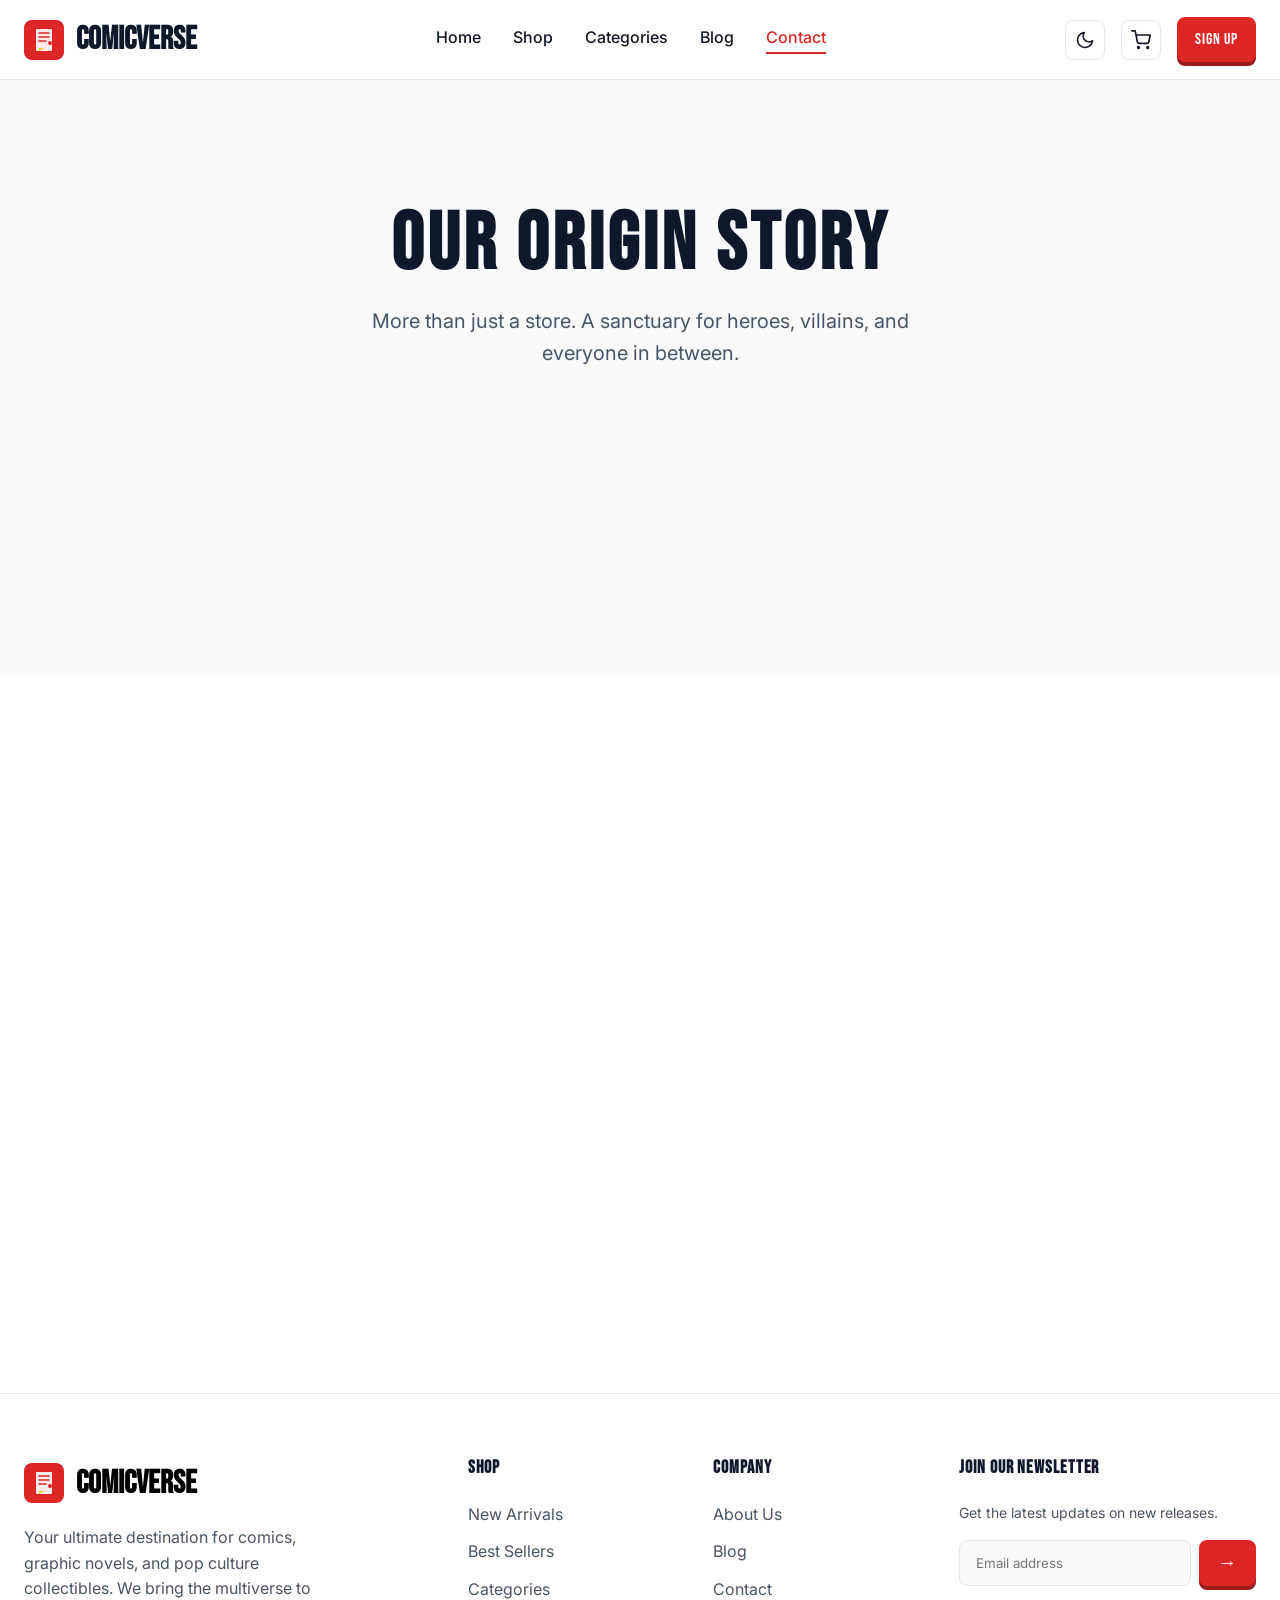
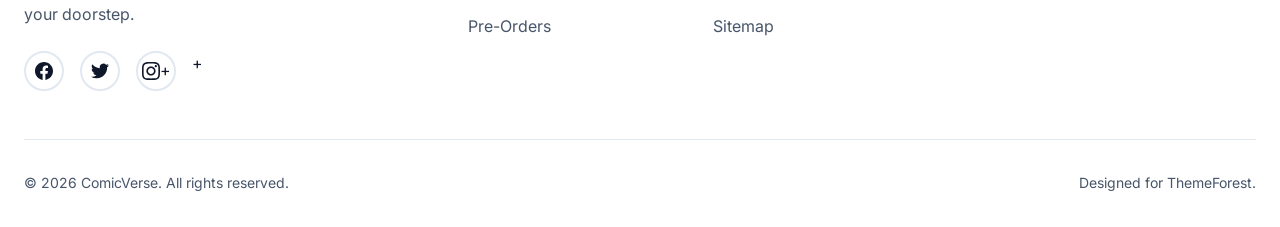
==== about.html @ 2568749a "Your commit message" ====
<!DOCTYPE html>
<html lang="en">

<head>
    <meta charset="UTF-8">
    <meta name="viewport" content="width=device-width, initial-scale=1.0">
    <title>About Us - ComicVerse</title>
    <link rel="icon" type="image/svg+xml" href="assets/images/favicon.svg">
    <link href="https://fonts.googleapis.com/css2?family=Bebas+Neue&family=Inter:wght@400;500;600;700&display=swap"
        rel="stylesheet">
    <link href="https://cdnjs.cloudflare.com/ajax/libs/bootstrap/5.3.0/css/bootstrap-grid.min.css" rel="stylesheet">
    <link rel="stylesheet" href="assets/css/style.css">
    <link rel="stylesheet" href="assets/css/dark.css">
    <link rel="stylesheet" href="assets/css/animations.css">
</head>

<body>
    <nav class="navbar">
        <div class="container nav-container">
            <a href="index.html" class="logo" style="display: flex; align-items: center; gap: 0.75rem;">
                <svg width="40" height="40" viewBox="0 0 40 40" fill="none" xmlns="http://www.w3.org/2000/svg"
                    style="flex-shrink: 0;">
                    <rect width="40" height="40" rx="8" fill="var(--color-primary)" />
                    <path
                        d="M12 10C12 9.44772 12.4477 9 13 9H27C27.5523 9 28 9.44772 28 10V30C28 30.5523 27.5523 31 27 31H13C12.4477 31 12 30.5523 12 30V10Z"
                        fill="white" opacity="0.9" />
                    <path d="M15 13H25M15 17H25M15 21H22" stroke="var(--color-primary)" stroke-width="1.5"
                        stroke-linecap="round" />
                    <circle cx="26" cy="23" r="2" fill="var(--color-primary)" />
                    <path d="M20 28L15 31V28H20Z" fill="var(--color-accent)" />
                </svg>
                <span>COMIC<span>VERSE</span></span>
            </a>

            <div class="nav-links">
                <a href="index.html" class="nav-link">Home</a>
                <a href="shop.html" class="nav-link">Shop</a>
                <a href="categories.html" class="nav-link">Categories</a>
                <a href="blog.html" class="nav-link">Blog</a>
                <a href="contact.html" class="nav-link active">Contact</a>
            </div>

            <div class="nav-actions">
                <button id="theme-toggle" class="btn-icon" aria-label="Toggle Dark Mode">
                    <span id="theme-icon">
                        <svg xmlns="http://www.w3.org/2000/svg" width="20" height="20" viewBox="0 0 24 24" fill="none"
                            stroke="currentColor" stroke-width="2" stroke-linecap="round" stroke-linejoin="round">
                            <path d="M21 12.79A9 9 0 1 1 11.21 3 7 7 0 0 0 21 12.79z"></path>
                        </svg>
                    </span>
                </button>
                <a href="cart.html" class="btn-icon" aria-label="Shopping Cart" style="position: relative;">
                    <svg xmlns="http://www.w3.org/2000/svg" width="20" height="20" viewBox="0 0 24 24" fill="none"
                        stroke="currentColor" stroke-width="2" stroke-linecap="round" stroke-linejoin="round">
                        <circle cx="9" cy="21" r="1"></circle>
                        <circle cx="20" cy="21" r="1"></circle>
                        <path d="M1 1h4l2.68 13.39a2 2 0 0 0 2 1.61h9.72a2 2 0 0 0 2-1.61L23 6H6"></path>
                    </svg>
                    <span id="cart-count"
                        style="position: absolute; top: -8px; right: -8px; background: var(--color-primary); color: white; border-radius: 50%; width: 20px; height: 20px; display: none; align-items: center; justify-content: center; font-size: 0.75rem; font-weight: 700;">0</span>
                </a>
                <a href="signup.html" class="btn btn-primary" style="font-size: 1rem; padding: 0.5rem 1rem;">Sign Up</a>
                <button id="mobile-menu-btn" class="mobile-toggle" aria-label="Toggle Menu">&#9776;</button>
            </div>
        </div>
    </nav>

    <header class="hero" style="min-height: 50vh;">
        <div class="container text-center">
            <div class="hero-content" style="margin: 0 auto;">
                <h1>Our Origin Story</h1>
                <p>More than just a store. A sanctuary for heroes, villains, and everyone in between.</p>
            </div>
        </div>
    </header>

    <section class="py-5">
        <div class="container">
            <div class="row align-items-center mb-5">
                <div class="col-lg-6 fade-up">
                    <img src="https://images.unsplash.com/photo-1560555819-219bd39d2e13?q=80&w=800"
                        style="border-radius: var(--radius-lg);" alt="Our Store">
                </div>
                <div class="col-lg-6 fade-up">
                    <h2>Founded by Fans, For Fans</h2>
                    <p class="text-secondary mb-4">
                        ComicVerse began in 2010 as a small basement collection and has grown into the city's premier
                        destination for comic culture.
                        We believe in the power of storytelling and the art of the graphic novel.
                    </p>
                    <p class="text-secondary">
                        Whether you are hunting for a Golden Age rarity or picking up this week's new releases, our team
                        of experts is here to guide you through the multiverse.
                    </p>
                </div>
            </div>
        </div>
    </section>

    <!-- Team Section -->
    <section class="py-5 bg-surface">
        <div class="container">
            <h2 class="text-center mb-5 fade-up">The Dynamic Team</h2>
            <div class="row">
                <div class="col-md-4 mb-4 fade-up text-center">
                    <div
                        style="width: 150px; height: 150px; background: #ddd; border-radius: 50%; margin: 0 auto 1rem; overflow: hidden;">
                        <img src="https://images.unsplash.com/photo-1534809027769-b00d750a6bac?q=80&w=300"
                            style="width: 100%; height: 100%; object-fit: cover;">
                    </div>
                    <h4>Stan Lee</h4>
                    <p class="text-secondary">Chief Editor (In Spirit)</p>
                </div>
                <div class="col-md-4 mb-4 fade-up text-center">
                    <div
                        style="width: 150px; height: 150px; background: #ddd; border-radius: 50%; margin: 0 auto 1rem; overflow: hidden;">
                        <img src="https://images.unsplash.com/photo-1588497859426-e25f32420957?q=80&w=300"
                            style="width: 100%; height: 100%; object-fit: cover;">
                    </div>
                    <h4>Jack Kirby</h4>
                    <p class="text-secondary">Visual Director</p>
                </div>
                <div class="col-md-4 mb-4 fade-up text-center">
                    <div
                        style="width: 150px; height: 150px; background: #ddd; border-radius: 50%; margin: 0 auto 1rem; overflow: hidden;">
                        <img src="https://images.unsplash.com/photo-1618331835717-801e976710b2?q=80&w=300"
                            style="width: 100%; height: 100%; object-fit: cover;">
                    </div>
                    <h4>Alan Moore</h4>
                    <p class="text-secondary">Narrative Lead</p>
                </div>
            </div>
        </div>
    </section>

    <footer class="footer">
        <div class="container">
            <div class="footer-grid">
                <div>
                    <div class="footer-logo"
                        style="display: flex; align-items: center; gap: 0.75rem; margin-bottom: 1rem; font-family: var(--font-heading); font-size: 2rem; font-weight: 700;">
                        <svg width="40" height="40" viewBox="0 0 40 40" fill="none" xmlns="http://www.w3.org/2000/svg"
                            style="flex-shrink: 0;">
                            <rect width="40" height="40" rx="8" fill="var(--color-primary)" />
                            <path
                                d="M12 10C12 9.44772 12.4477 9 13 9H27C27.5523 9 28 9.44772 28 10V30C28 30.5523 27.5523 31 27 31H13C12.4477 31 12 30.5523 12 30V10Z"
                                fill="white" opacity="0.9" />
                            <path d="M15 13H25M15 17H25M15 21H22" stroke="var(--color-primary)" stroke-width="1.5"
                                stroke-linecap="round" />
                            <circle cx="26" cy="23" r="2" fill="var(--color-primary)" />
                            <path d="M20 28L15 31V28H20Z" fill="var(--color-accent)" />
                        </svg>
                        <span
                            style="color: #000000; font-family: var(--font-heading); font-size: 2rem; font-weight: 700;">COMIC<span
                                style="color: #000000;">VERSE</span></span>
                    </div>
                    <p style="color: var(--color-text-secondary); max-width: 300px;">
                        Your ultimate destination for comics, graphic novels, and pop culture collectibles.
                        We bring the multiverse to your doorstep.
                    </p>
                    <div class="footer-social" style="margin-top: 1.5rem; display: flex; gap: 1rem;">
                        <a href="https://facebook.com" target="_blank" rel="noopener noreferrer"
                            style="display: inline-flex; align-items: center; justify-content: center; width: 40px; height: 40px; border-radius: 50%; background: var(--color-surface); border: 2px solid var(--color-border); color: var(--color-text-primary); transition: all 0.3s ease; text-decoration: none;"
                            onmouseover="this.style.background='var(--color-primary)'; this.style.borderColor='var(--color-primary)'; this.style.color='white';"
                            onmouseout="this.style.background='var(--color-surface)'; this.style.borderColor='var(--color-border)'; this.style.color='var(--color-text-primary)';">
                            <svg xmlns="http://www.w3.org/2000/svg" width="18" height="18" viewBox="0 0 24 24"
                                fill="currentColor">
                                <path
                                    d="M24 12.073c0-6.627-5.373-12-12-12s-12 5.373-12 12c0 5.99 4.388 10.954 10.125 11.854v-8.385H7.078v-3.47h3.047V9.43c0-3.007 1.792-4.669 4.533-4.669 1.312 0 2.686.235 2.686.235v2.953H15.83c-1.491 0-1.956.925-1.956 1.874v2.25h3.328l-.532 3.47h-2.796v8.385C19.612 23.027 24 18.062 24 12.073z" />
                            </svg>
                        </a>
                        <a href="https://twitter.com" target="_blank" rel="noopener noreferrer"
                            style="display: inline-flex; align-items: center; justify-content: center; width: 40px; height: 40px; border-radius: 50%; background: var(--color-surface); border: 2px solid var(--color-border); color: var(--color-text-primary); transition: all 0.3s ease; text-decoration: none;"
                            onmouseover="this.style.background='var(--color-primary)'; this.style.borderColor='var(--color-primary)'; this.style.color='white';"
                            onmouseout="this.style.background='var(--color-surface)'; this.style.borderColor='var(--color-border)'; this.style.color='var(--color-text-primary)';">
                            <svg xmlns="http://www.w3.org/2000/svg" width="18" height="18" viewBox="0 0 24 24"
                                fill="currentColor">
                                <path
                                    d="M23.953 4.57a10 10 0 01-2.825.775 4.958 4.958 0 002.163-2.723c-.951.555-2.005.959-3.127 1.184a4.92 4.92 0 00-8.384 4.482C7.69 8.095 4.067 6.13 1.64 3.162a4.822 4.822 0 00-.666 2.475c0 1.71.87 3.213 2.188 4.096a4.904 4.904 0 01-2.228-.616v.06a4.923 4.923 0 003.946 4.827 4.996 4.996 0 01-2.212.085 4.936 4.936 0 004.604 3.417 9.867 9.867 0 01-6.102 2.105c-.39 0-.779-.023-1.17-.067a13.995 13.995 0 007.557 2.209c9.053 0 13.998-7.496 13.998-13.985 0-.21 0-.42-.015-.63A9.935 9.935 0 0024 4.59z" />
                            </svg>
                        </a>
                        <a href="https://instagram.com" target="_blank" rel="noopener noreferrer"
                            style="display: inline-flex; align-items: center; justify-content: center; width: 40px; height: 40px; border-radius: 50%; background: var(--color-surface); border: 2px solid var(--color-border); color: var(--color-text-primary); transition: all 0.3s ease; text-decoration: none;"
                            onmouseover="this.style.background='var(--color-primary)'; this.style.borderColor='var(--color-primary)'; this.style.color='white';"
                            onmouseout="this.style.background='var(--color-surface)'; this.style.borderColor='var(--color-border)'; this.style.color='var(--color-text-primary)';">
                            <svg xmlns="http://www.w3.org/2000/svg" width="18" height="18" viewBox="0 0 24 24"
                                fill="currentColor">
                                <path
                                    d="M12 2.163c3.204 0 3.584.012 4.85.07 3.252.148 4.771 1.691 4.919 4.919.058 1.265.069 1.645.069 4.849 0 3.205-.012 3.584-.069 4.849-.149 3.225-1.664 4.771-4.919 4.919-1.266.058-1.644.07-4.85.07-3.204 0-3.584-.012-4.849-.07-3.26-.149-4.771-1.699-4.919-4.92-.058-1.265-.07-1.644-.07-4.849 0-3.204.013-3.583.07-4.849.149-3.227 1.664-4.771 4.919-4.919 1.266-.057 1.645-.069 4.849-.069zm0-2.163c-3.259 0-3.667.014-4.947.072-4.358.2-6.78 2.618-6.98 6.98-.059 1.281-.073 1.689-.073 4.948 0 3.259.014 3.668.072 4.948.2 4.358 2.618 6.78 6.98 6.98 1.281.058 1.689.072 4.948.072 3.259 0 3.668-.014 4.948-.072 4.354-.2 6.782-2.618 6.979-6.98.059-1.28.073-1.689.073-4.948 0-3.259-.014-3.667-.072-4.947-.196-4.354-2.617-6.78-6.979-6.98-1.281-.059-1.69-.073-4.949-.073zm0 5.838c-3.403 0-6.162 2.759-6.162 6.162s2.759 6.163 6.162 6.163 6.162-2.759 6.162-6.163c0-3.403-2.759-6.162-6.162-6.162zm0 10.162c-2.209 0-4-1.79-4-4 0-2.209 1.791-4 4-4s4 1.791 4 4c0 2.21-1.791 4-4 4zm6.406-11.845c-.796 0-1.441.645-1.441 1.44s.645 1.44 1.441 1.44c.795 0 1.439-.645 1.439-1.44s-.644-1.44-1.439-1.44z" />
                                +
                            </svg>
                            + </a>
                        +
                    </div>
                </div>
                <div>
                    <h4 class="footer-heading">Shop</h4>
                    <ul class="footer-links">
                        <li><a href="shop.html">New Arrivals</a></li>
                        <li><a href="shop.html">Best Sellers</a></li>
                        <li><a href="categories.html">Categories</a></li>
                        <li><a href="shop.html">Pre-Orders</a></li>
                    </ul>
                </div>
                <div>
                    <h4 class="footer-heading">Company</h4>
                    <ul class="footer-links">
                        <li><a href="about.html">About Us</a></li>
                        <li><a href="blog.html">Blog</a></li>
                        <li><a href="contact.html">Contact</a></li>
                        <li><a href="index.html">Sitemap</a></li>
                    </ul>
                </div>
                <div>
                    <h4 class="footer-heading">Join Our Newsletter</h4>
                    <p style="font-size: 0.875rem; color: var(--color-text-secondary); margin-bottom: 1rem;">Get the
                        latest updates on new releases.</p>
                    <form action="#" style="display: flex; gap: 0.5rem;">
                        <input type="email" placeholder="Email address" class="form-control"
                            style="border-radius: var(--radius-sm);">
                        <button type="submit" class="btn btn-primary" style="padding: 0.5rem 1rem;">&rarr;</button>
                    </form>
                </div>
            </div>
            <div
                style="border-top: 1px solid var(--color-border); padding-top: 2rem; display: flex; justify-content: space-between; flex-wrap: wrap; gap: 1rem; color: var(--color-text-secondary); font-size: 0.875rem;">
                <div>&copy; 2026 ComicVerse. All rights reserved.</div>
                <div>Designed for ThemeForest.</div>
            </div>
        </div>
    </footer>
    <script src="assets/js/theme-toggle.js"></script>
    <script src="assets/js/animations.js"></script>
    <script src="assets/js/cart.js"></script>
</body>

</html>
---- assets/css/style.css ----
/* 
 * Comic Book Store - Main Stylesheet
 * Version: 1.0.0
 */

:root {
    /* Color Palette - Light Mode */
    --color-primary: #DC2626;
    /* Comic Red */
    --color-secondary: #2563EB;
    /* Hero Blue */
    --color-accent: #FACC15;
    /* Yellow Pop */
    --color-background: #F8FAFC;
    --color-surface: #FFFFFF;
    --color-text-primary: #0F172A;
    --color-text-secondary: #475569;
    --color-border: #E2E8F0;

    /* Typography */
    --font-heading: 'Bebas Neue', display, sans-serif;
    --font-body: 'Inter', sans-serif;

    /* Spacing & Layout */
    --container-width: 1280px;
    --header-height: 80px;
    --radius-sm: 8px;
    --radius-md: 12px;
    --radius-lg: 24px;

    /* Shadows */
    --shadow-sm: 0 1px 2px 0 rgb(0 0 0 / 0.05);
    --shadow-md: 0 4px 6px -1px rgb(0 0 0 / 0.1);
    --shadow-lg: 0 10px 15px -3px rgb(0 0 0 / 0.1);
    --shadow-comic: 4px 4px 0px 0px var(--color-primary);
    /* Comic style hard shadow for accents */
}

/* Reset & Base */
*,
*::before,
*::after {
    box-sizing: border-box;
    margin: 0;
    padding: 0;
}

html {
    scroll-behavior: smooth;
    font-size: 16px;
}

body {
    background-color: var(--color-background);
    color: var(--color-text-primary);
    font-family: var(--font-body);
    line-height: 1.6;
    -webkit-font-smoothing: antialiased;
    transition: background-color 0.3s ease, color 0.3s ease;
    overflow-x: hidden;
}

h1,
h2,
h3,
h4,
h5,
h6 {
    font-family: var(--font-heading);
    letter-spacing: 0.05em;
    line-height: 1.1;
    margin-bottom: 1rem;
    text-transform: uppercase;
}

a {
    text-decoration: none;
    color: inherit;
    transition: color 0.2s ease;
}

img {
    max-width: 100%;
    height: auto;
    display: block;
}

ul {
    list-style: none;
}

/* Utilities */
.container {
    width: 100%;
    max-width: var(--container-width);
    margin: 0 auto;
    padding: 0 1.5rem;
}

.text-primary {
    color: var(--color-primary) !important;
}

.text-center {
    text-align: center !important;
}

.text-secondary {
    color: var(--color-secondary) !important;
}

.text-accent {
    color: var(--color-accent) !important;
}

.bg-surface {
    background-color: var(--color-surface);
}

/* Buttons */
.btn {
    display: inline-flex;
    align-items: center;
    justify-content: center;
    padding: 0.75rem 1.5rem;
    font-family: var(--font-heading);
    font-size: 1.25rem;
    letter-spacing: 0.05em;
    text-transform: uppercase;
    border-radius: var(--radius-sm);
    transition: all 0.3s cubic-bezier(0.4, 0, 0.2, 1);
    cursor: pointer;
    border: 2px solid transparent;
}

.btn-primary {
    background-color: var(--color-primary);
    color: white;
    border-color: var(--color-primary);
    box-shadow: 0 4px 0 0 #991B1B;
    /* Darker red */
}

.btn-primary:active {
    transform: translateY(4px);
    box-shadow: none;
}

.btn-secondary {
    background-color: var(--color-secondary);
    color: white;
    border-color: var(--color-secondary);
}

.btn-outline {
    background-color: transparent;
    border-color: var(--color-text-primary);
    color: var(--color-text-primary);
}

.btn-outline:hover {
    background-color: var(--color-text-primary);
    color: var(--color-background);
}

/* Header & Navbar */
.navbar {
    height: var(--header-height);
    background-color: var(--color-surface);
    border-bottom: 1px solid var(--color-border);
    position: sticky;
    top: 0;
    z-index: 1000;
    transition: background-color 0.3s ease, border-color 0.3s ease;
}

.nav-container {
    height: 100%;
    display: flex;
    align-items: center;
    justify-content: space-between;
}

.logo {
    font-family: var(--font-heading);
    font-size: 2rem;
    font-weight: 700;
    color: var(--color-primary);
}

.logo span {
    color: var(--color-text-primary);
}

.nav-links {
    display: flex;
    gap: 2rem;
    align-items: center;
}

.nav-link {
    font-weight: 500;
    font-size: 1rem;
    color: var(--color-text-primary);
    position: relative;
    padding-bottom: 0.25rem;
}

.nav-link:hover {
    color: var(--color-primary);
}

.nav-link.active {
    color: var(--color-primary);
}

.nav-link.active::after {
    content: '';
    position: absolute;
    bottom: 0;
    left: 0;
    right: 0;
    height: 2px;
    background-color: var(--color-primary);
}

/* Dropdown Menu - Added */
.dropdown {
    position: relative;
    padding: 1rem 0;
    /* Add padding to increase hover area */
}

.dropdown-menu {
    position: absolute;
    top: 100%;
    left: 0;
    background-color: var(--color-surface);
    min-width: 200px;
    box-shadow: var(--shadow-lg);
    border: 1px solid var(--color-border);
    border-radius: var(--radius-sm);
    padding: 0.5rem 0;
    opacity: 0;
    visibility: hidden;
    transform: translateY(10px);
    transition: all 0.2s ease;
    z-index: 1001;
    /* Ensure on top */
}

.dropdown:hover .dropdown-menu {
    opacity: 1;
    visibility: visible;
    transform: translateY(0);
}

.dropdown-item {
    display: block;
    padding: 0.75rem 1.5rem;
    color: var(--color-text-primary);
    font-weight: 500;
    transition: background-color 0.2s;
}

.dropdown-item:hover {
    background-color: var(--color-background);
    color: var(--color-primary);
}

.nav-actions {
    display: flex;
    align-items: center;
    gap: 1rem;
}

/* Icon Buttons */
.btn-icon {
    display: flex;
    align-items: center;
    justify-content: center;
    width: 40px;
    height: 40px;
    padding: 0;
    background: transparent;
    border: 1px solid var(--color-border);
    border-radius: var(--radius-sm);
    color: var(--color-text-primary);
    cursor: pointer;
    transition: all 0.2s ease;
    text-decoration: none;
}

.btn-icon:hover {
    background: var(--color-background);
    border-color: var(--color-primary);
    color: var(--color-primary);
    transform: translateY(-1px);
    box-shadow: var(--shadow-sm);
}

/* Theme Toggle Button - Enhanced Design */
#theme-toggle {
    position: relative;
    overflow: hidden;
}

#theme-toggle::before {
    content: '';
    position: absolute;
    top: 50%;
    left: 50%;
    width: 0;
    height: 0;
    border-radius: 50%;
    background: var(--color-primary);
    opacity: 0;
    transform: translate(-50%, -50%);
    transition: width 0.3s ease, height 0.3s ease, opacity 0.3s ease;
}

#theme-toggle:hover::before {
    width: 100%;
    height: 100%;
    opacity: 0.1;
}

#theme-toggle #theme-icon {
    position: relative;
    z-index: 1;
    display: flex;
    align-items: center;
    justify-content: center;
}

#theme-toggle #theme-icon svg {
    transition: transform 0.3s ease;
}

#theme-toggle:hover #theme-icon svg {
    transform: rotate(15deg);
}

/* Glassmorphism Classes (Restricted use) */
.glass-panel {
    background: rgba(255, 255, 255, 0.08);
    /* Fallback */
    backdrop-filter: blur(12px);
    -webkit-backdrop-filter: blur(12px);
    border: 1px solid rgba(255, 255, 255, 0.1);
}

/* Cards (Product / Comic) */
.comic-card {
    background: var(--color-surface);
    border-radius: var(--radius-md);
    overflow: hidden;
    border: 1px solid var(--color-border);
    transition: transform 0.3s ease, box-shadow 0.3s ease;
    height: 100%;
    display: flex;
    flex-direction: column;
}

.comic-card:hover {
    transform: translateY(-8px);
    box-shadow: var(--shadow-lg);
}

.comic-image-wrapper {
    position: relative;
    overflow: hidden;
    padding-top: 150%;
    /* 2:3 aspect ratio standardized */
}

.comic-image {
    position: absolute;
    top: 0;
    left: 0;
    width: 100%;
    height: 100%;
    object-fit: cover;
    transition: transform 0.5s ease;
}

.comic-card:hover .comic-image {
    transform: scale(1.05);
}

.comic-content {
    padding: 1.5rem;
    flex-grow: 1;
    display: flex;
    flex-direction: column;
}

.comic-category {
    color: var(--color-secondary);
    font-size: 0.875rem;
    font-weight: 600;
    margin-bottom: 0.5rem;
    text-transform: uppercase;
}

.comic-title {
    font-family: var(--font-heading);
    font-size: 1.5rem;
    margin-bottom: 0.5rem;
    color: var(--color-text-primary);
}

.comic-price {
    font-weight: 700;
    font-size: 1.25rem;
    color: var(--color-primary);
    margin-top: auto;
}

/* Hero Section */
.hero {
    position: relative;
    padding: 6rem 0;
    overflow: hidden;
    min-height: 80vh;
    display: flex;
    align-items: center;
}

.hero-content {
    max-width: 600px;
    z-index: 2;
}

.hero h1 {
    font-size: 5rem;
    line-height: 0.9;
    margin-bottom: 1.5rem;
    text-shadow: 2px 2px 0px var(--color-background);
}

.hero p {
    font-size: 1.25rem;
    color: var(--color-text-secondary);
    margin-bottom: 2rem;
}

/* Footer */
.footer {
    background-color: var(--color-surface);
    padding: 4rem 0 2rem;
    border-top: 1px solid var(--color-border);
    margin-top: auto;
}

.footer-grid {
    display: grid;
    grid-template-columns: 2fr 1fr 1fr 1.5fr;
    gap: 3rem;
    margin-bottom: 3rem;
}

.footer-logo {
    font-family: var(--font-heading);
    font-size: 1.5rem;
    color: var(--color-primary);
    margin-bottom: 1rem;
}

.footer-heading {
    font-size: 1.125rem;
    font-weight: 600;
    margin-bottom: 1.5rem;
}

.footer-links li {
    margin-bottom: 0.75rem;
}

.footer-links a {
    color: var(--color-text-secondary);
}

.footer-links a:hover {
    color: var(--color-primary);
}

/* Forms */
.form-control {
    width: 100%;
    padding: 0.875rem 1rem;
    border: 1px solid var(--color-border);
    border-radius: var(--radius-sm);
    background: var(--color-background);
    color: var(--color-text-primary);
    font-family: var(--font-body);
    transition: border-color 0.2s;
}

.form-control:focus {
    outline: none;
    border-color: var(--color-secondary);
    box-shadow: 0 0 0 3px rgba(37, 99, 235, 0.1);
}

/* Auth Pages */
.auth-wrapper {
    min-height: calc(100vh - var(--header-height));
    display: flex;
    align-items: center;
    justify-content: center;
    padding: 2rem;
    background-color: var(--color-background);
}

.auth-card {
    background: var(--color-surface);
    padding: 3rem;
    width: 100%;
    max-width: 450px;
    border-radius: var(--radius-md);
    box-shadow: var(--shadow-lg);
    border: 1px solid var(--color-border);
}

/* Mobile Menu Toggle Button */
.mobile-toggle {
    display: none;
    background: none;
    border: none;
    font-size: 1.5rem;
    color: var(--color-text-primary);
    cursor: pointer;
    padding: 0.5rem;
    z-index: 1002;
}

.mobile-toggle:hover {
    color: var(--color-primary);
}

/* Responsive adjustments */
@media (max-width: 1024px) {

    /* Tablet and below */
    .mobile-toggle {
        display: block;
    }

    .navbar .nav-links {
        position: fixed;
        top: var(--header-height);
        left: 0;
        right: 0;
        background-color: var(--color-surface);
        border-bottom: 1px solid var(--color-border);
        flex-direction: column;
        align-items: flex-start;
        padding: 2rem 1.5rem;
        gap: 0;
        box-shadow: var(--shadow-lg);
        transform: translateY(-100%);
        opacity: 0;
        visibility: hidden;
        transition: transform 0.3s ease, opacity 0.3s ease, visibility 0.3s ease;
        z-index: 1001;
        max-height: calc(100vh - var(--header-height));
        overflow-y: auto;
    }

    .navbar .nav-links.active {
        transform: translateY(0);
        opacity: 1;
        visibility: visible;
    }

    .navbar .nav-links .nav-link {
        width: 100%;
        padding: 1rem 0;
        border-bottom: 1px solid var(--color-border);
        display: block;
    }

    .navbar .nav-links .nav-link:last-child {
        border-bottom: none;
    }

    /* Keep theme toggle and cart visible, hide Login and Sign Up on mobile */
    .navbar .nav-actions .nav-link,
    .navbar .nav-actions .btn {
        display: none;
    }

    .navbar .nav-actions .btn-icon {
        display: flex;
    }

    /* Dropdown menu adjustments for mobile */
    .dropdown {
        width: 100%;
    }

    .dropdown-menu {
        position: static;
        opacity: 1;
        visibility: visible;
        transform: none;
        box-shadow: none;
        border: none;
        border-top: 1px solid var(--color-border);
        margin-top: 0.5rem;
        padding-left: 1rem;
        display: none;
    }

    .dropdown.active .dropdown-menu {
        display: block;
    }

    .dropdown .nav-link {
        display: flex;
        justify-content: space-between;
        align-items: center;
    }
}

@media (max-width: 768px) {
    .hero h1 {
        font-size: 3rem;
    }

    .footer-grid {
        grid-template-columns: 1fr;
        gap: 2rem;
    }

    .navbar .nav-actions {
        gap: 0.5rem;
    }
}
---- assets/css/dark.css ----
/* 
 * Comic Book Store - Dark Mode Styles
 * Version: 1.0.0
 */

body.dark-mode {
    --color-background: #020617;
    --color-surface: #0f172a;
    /* Slightly lighter than bg for contrast, or use glass */
    --color-text-primary: #F8FAFC;
    --color-text-secondary: #CBD5E1;
    --color-border: #1e293b;
    --shadow-sm: 0 1px 2px 0 rgb(0 0 0 / 0.5);
    --shadow-md: 0 4px 6px -1px rgb(0 0 0 / 0.5);
    --shadow-lg: 0 10px 15px -3px rgb(0 0 0 / 0.5);
}

/* Specific overrides for Dark Mode */
body.dark-mode .comic-card {
    background: rgba(255, 255, 255, 0.03);
    border-color: rgba(255, 255, 255, 0.1);
}

body.dark-mode .btn-outline {
    border-color: var(--color-text-primary);
    color: var(--color-text-primary);
}

body.dark-mode .btn-outline:hover {
    background-color: var(--color-text-primary);
    color: var(--color-background);
}

body.dark-mode .glass-panel {
    background: rgba(0, 0, 0, 0.4);
    border: 1px solid rgba(255, 255, 255, 0.05);
}

body.dark-mode .form-control {
    background-color: rgba(255, 255, 255, 0.05);
    border-color: rgba(255, 255, 255, 0.1);
    color: var(--color-text-primary);
}

body.dark-mode .form-control:focus {
    border-color: var(--color-secondary);
}

/* Footer brand name white in dark mode */
body.dark-mode .footer-logo span {
    color: #FFFFFF !important;
}

body.dark-mode .footer-logo span span {
    color: #FFFFFF !important;
}

/* Theme toggle button in dark mode */
body.dark-mode #theme-toggle {
    border-color: var(--color-border);
    color: var(--color-text-primary);
    background: rgba(255, 255, 255, 0.05);
}

body.dark-mode #theme-toggle:hover {
    background: rgba(255, 255, 255, 0.1);
    border-color: var(--color-primary);
    color: var(--color-primary);
}

body.dark-mode #theme-icon {
    color: var(--color-text-primary);
}

body.dark-mode #theme-icon svg {
    stroke: var(--color-text-primary);
}

/* Ensure images have slight opacity shift if overly bright? Optional. */
---- assets/css/animations.css ----
/* 
 * Comic Book Store - Animations
 * Version: 1.0.0
 * GSAP targets and CSS transitions
 */

/* Fade Up Initial State for GSAP */
.fade-up {
    opacity: 0;
    transform: translateY(30px);
    visibility: hidden;
    /* JavaScript will remove this or handle it */
}

/* Image Zoom (CSS only as requested as allowed) */
.img-zoom-container {
    overflow: hidden;
}

.img-zoom-container img {
    transition: transform 0.6s cubic-bezier(0.25, 0.46, 0.45, 0.94);
}

.img-zoom-container:hover img {
    transform: scale(1.1);
}

/* Micro-interactions */
.nav-link {
    position: relative;
}

.nav-link::after {
    content: '';
    position: absolute;
    width: 0;
    height: 2px;
    bottom: -4px;
    left: 0;
    background-color: var(--color-primary);
    transition: width 0.3s ease;
}

.nav-link:hover::after,
.nav-link.active::after {
    width: 100%;
}
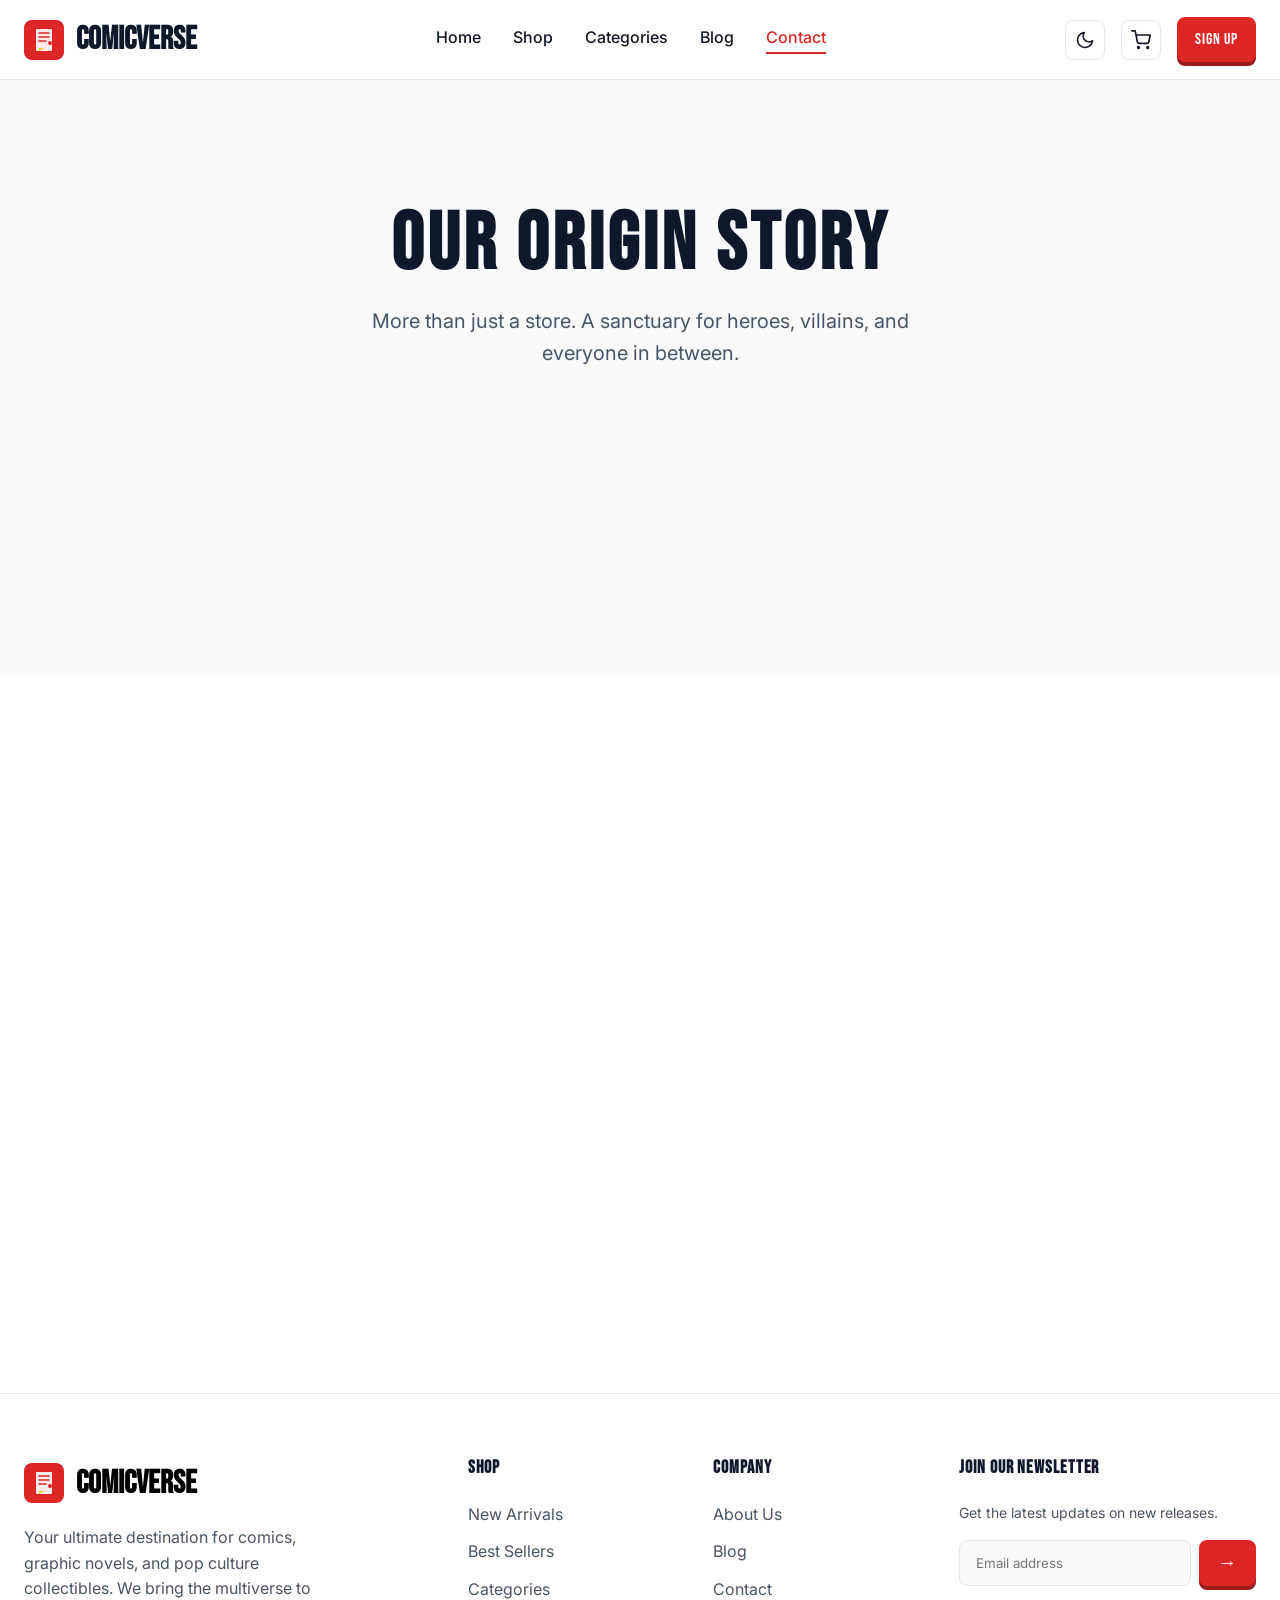
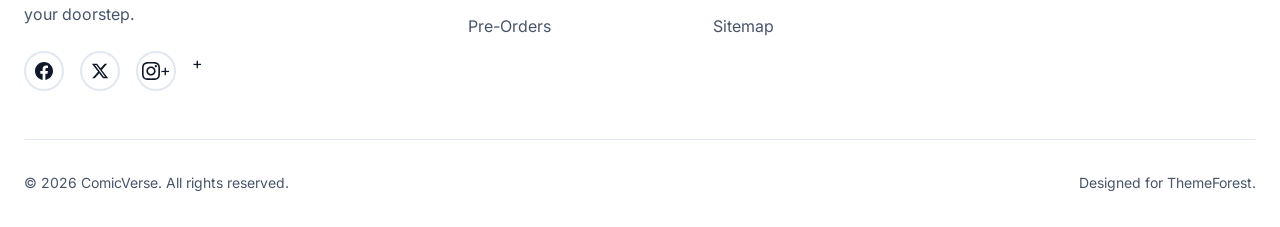
==== commit c4a55dca: "Your commit message" ====
--- a/about.html
+++ b/about.html
@@ -1,4 +1,4 @@
-<!DOCTYPE html>
+﻿<!DOCTYPE html>
 <html lang="en">
 
 <head>
@@ -169,14 +169,14 @@
                                     d="M24 12.073c0-6.627-5.373-12-12-12s-12 5.373-12 12c0 5.99 4.388 10.954 10.125 11.854v-8.385H7.078v-3.47h3.047V9.43c0-3.007 1.792-4.669 4.533-4.669 1.312 0 2.686.235 2.686.235v2.953H15.83c-1.491 0-1.956.925-1.956 1.874v2.25h3.328l-.532 3.47h-2.796v8.385C19.612 23.027 24 18.062 24 12.073z" />
                             </svg>
                         </a>
-                        <a href="https://twitter.com" target="_blank" rel="noopener noreferrer"
+                        <a href="https://x.com" target="_blank" rel="noopener noreferrer"
                             style="display: inline-flex; align-items: center; justify-content: center; width: 40px; height: 40px; border-radius: 50%; background: var(--color-surface); border: 2px solid var(--color-border); color: var(--color-text-primary); transition: all 0.3s ease; text-decoration: none;"
                             onmouseover="this.style.background='var(--color-primary)'; this.style.borderColor='var(--color-primary)'; this.style.color='white';"
                             onmouseout="this.style.background='var(--color-surface)'; this.style.borderColor='var(--color-border)'; this.style.color='var(--color-text-primary)';">
                             <svg xmlns="http://www.w3.org/2000/svg" width="18" height="18" viewBox="0 0 24 24"
                                 fill="currentColor">
                                 <path
-                                    d="M23.953 4.57a10 10 0 01-2.825.775 4.958 4.958 0 002.163-2.723c-.951.555-2.005.959-3.127 1.184a4.92 4.92 0 00-8.384 4.482C7.69 8.095 4.067 6.13 1.64 3.162a4.822 4.822 0 00-.666 2.475c0 1.71.87 3.213 2.188 4.096a4.904 4.904 0 01-2.228-.616v.06a4.923 4.923 0 003.946 4.827 4.996 4.996 0 01-2.212.085 4.936 4.936 0 004.604 3.417 9.867 9.867 0 01-6.102 2.105c-.39 0-.779-.023-1.17-.067a13.995 13.995 0 007.557 2.209c9.053 0 13.998-7.496 13.998-13.985 0-.21 0-.42-.015-.63A9.935 9.935 0 0024 4.59z" />
+                                    d="M18.244 2.25h3.308l-7.227 8.26 8.502 11.24H16.17l-5.214-6.817L4.99 21.75H1.68l7.73-8.835L1.254 2.25H8.08l4.713 6.231zm-1.161 17.52h1.833L7.084 4.126H5.117z" />
                             </svg>
                         </a>
                         <a href="https://instagram.com" target="_blank" rel="noopener noreferrer"
@@ -231,6 +231,7 @@
     </footer>
     <script src="assets/js/theme-toggle.js"></script>
     <script src="assets/js/animations.js"></script>
+    <script src="assets/js/main.js"></script>
     <script src="assets/js/cart.js"></script>
 </body>
 
--- a/assets/css/style.css
+++ b/assets/css/style.css
@@ -141,6 +141,12 @@
     /* Darker red */
 }
 
+.btn-primary:hover {
+    background-color: #B91C1C;
+    border-color: #B91C1C;
+    box-shadow: 0 4px 0 0 #7F1D1D;
+}
+
 .btn-primary:active {
     transform: translateY(4px);
     box-shadow: none;
@@ -152,6 +158,16 @@
     border-color: var(--color-secondary);
 }
 
+.btn-secondary:hover {
+    background-color: #1D4ED8;
+    border-color: #1D4ED8;
+}
+
+.btn:focus-visible {
+    outline: 3px solid var(--color-accent);
+    outline-offset: 2px;
+}
+
 .btn-outline {
     background-color: transparent;
     border-color: var(--color-text-primary);
@@ -161,6 +177,18 @@
 .btn-outline:hover {
     background-color: var(--color-text-primary);
     color: var(--color-background);
+}
+
+.btn-outline-white {
+    background-color: transparent;
+    border-color: #FFFFFF;
+    color: #FFFFFF;
+}
+
+.btn-outline-white:hover {
+    background-color: #FFFFFF;
+    color: var(--color-primary);
+    border-color: #FFFFFF;
 }
 
 /* Header & Navbar */
@@ -443,6 +471,87 @@
     font-size: 1.25rem;
     color: var(--color-text-secondary);
     margin-bottom: 2rem;
+}
+
+/* Page Hero (Inner Pages) */
+.page-hero {
+    position: relative;
+    padding: 5rem 0;
+    background-color: #0F172A; /* Dark slate */
+    color: #FFFFFF;
+    text-align: center;
+    overflow: hidden;
+}
+
+.page-hero::before {
+    content: '';
+    position: absolute;
+    inset: 0;
+    background: radial-gradient(circle, rgba(220, 38, 38, 0.18) 0%, transparent 80%),
+                linear-gradient(180deg, rgba(15, 23, 42, 0.65) 0%, #0F172A 100%);
+    z-index: 1;
+}
+
+.page-hero-bg {
+    position: absolute;
+    inset: 0;
+    background-size: cover;
+    background-position: center;
+    opacity: 0.15;
+    z-index: 0;
+    transform: scale(1.05);
+    filter: blur(1px);
+    transition: transform 0.6s cubic-bezier(0.4, 0, 0.2, 1);
+}
+
+.page-hero:hover .page-hero-bg {
+    transform: scale(1);
+}
+
+.page-hero-content {
+    position: relative;
+    z-index: 2;
+    max-width: 800px;
+    margin: 0 auto;
+}
+
+.page-hero h1 {
+    font-size: 4rem;
+    margin-bottom: 0.75rem;
+    color: #FFFFFF;
+    text-shadow: 2px 2px 0px var(--color-primary);
+}
+
+.page-hero p {
+    font-size: 1.15rem;
+    color: #94A3B8; /* Slate-400 */
+    max-width: 600px;
+    margin: 0 auto 1.5rem;
+}
+
+.breadcrumbs {
+    display: flex;
+    justify-content: center;
+    align-items: center;
+    gap: 0.5rem;
+    font-size: 0.875rem;
+    font-weight: 600;
+    color: #94A3B8;
+    text-transform: uppercase;
+    letter-spacing: 0.08em;
+}
+
+.breadcrumbs a {
+    color: #F8FAFC;
+    transition: color 0.2s ease;
+}
+
+.breadcrumbs a:hover {
+    color: var(--color-primary);
+}
+
+.breadcrumbs span.separator {
+    color: var(--color-primary);
 }
 
 /* Footer */
@@ -637,4 +746,58 @@
     .navbar .nav-actions {
         gap: 0.5rem;
     }
+}
+
+@media (max-width: 480px) {
+    .auth-card {
+        padding: 2rem 1.25rem;
+    }
+}
+
+/* Artist Spotlight Responsive Fixes */
+.artist-spotlight-card {
+    padding: 3rem;
+}
+
+.artist-spotlight-content {
+    padding-left: 2rem;
+}
+
+.artist-spotlight-content h2 {
+    font-size: 3rem;
+    margin-top: 0.5rem;
+}
+
+.artist-spotlight-buttons {
+    display: flex;
+    gap: 1rem;
+}
+
+@media (max-width: 991px) {
+    .artist-spotlight-content {
+        padding-left: 0;
+        margin-top: 1rem;
+    }
+}
+
+@media (max-width: 768px) {
+    .artist-spotlight-card {
+        padding: 2rem 1.5rem;
+    }
+    
+    .artist-spotlight-content h2 {
+        font-size: 2.25rem;
+    }
+}
+
+@media (max-width: 480px) {
+    .artist-spotlight-buttons {
+        flex-direction: column;
+        width: 100%;
+        gap: 0.75rem;
+    }
+    
+    .artist-spotlight-buttons .btn {
+        width: 100%;
+    }
 }
--- a/assets/css/dark.css
+++ b/assets/css/dark.css
@@ -42,6 +42,11 @@
     color: var(--color-text-primary);
 }
 
+body.dark-mode .form-control option {
+    background-color: var(--color-surface);
+    color: var(--color-text-primary);
+}
+
 body.dark-mode .form-control:focus {
     border-color: var(--color-secondary);
 }
